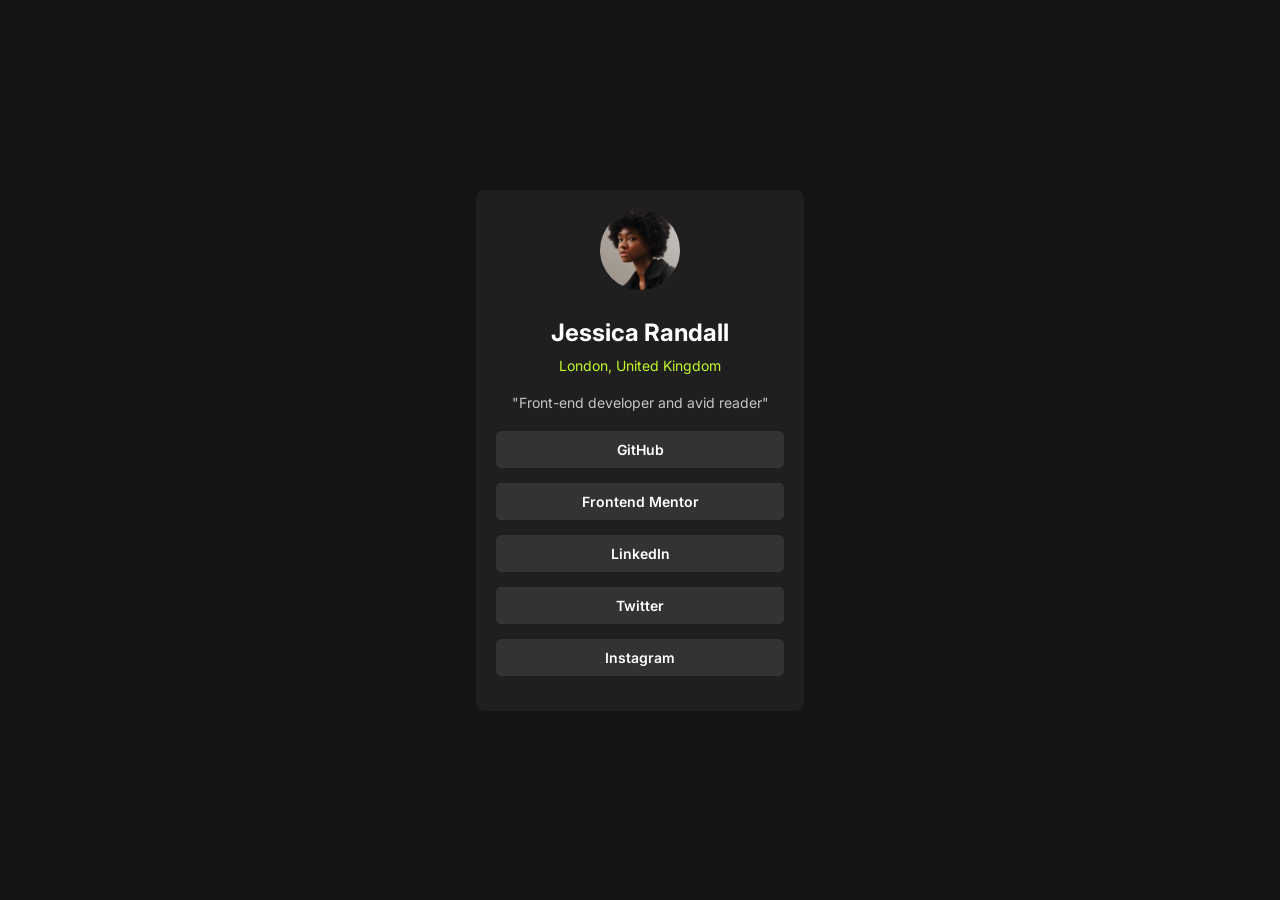
==== 01-social-links-profile-card/index.html @ 796c728e "finalized project 01 and prepared for deployment" ====
<!DOCTYPE html>
<html lang="en">
<head>
    <meta charset="UTF-8">
    <meta name="viewport" content="width=device-width, initial-scale=1.0">
    <title>Social Links Profile</title>
    <link rel="stylesheet" href="social-links-profile.css">
    <link rel="preconnect" href="https://fonts.googleapis.com">
    <link rel="preconnect" href="https://fonts.gstatic.com" crossorigin>
    <link href="https://fonts.googleapis.com/css2?family=Inter:ital,opsz,wght@0,14..32,100..900;1,14..32,100..900&display=swap" rel="stylesheet">
</head>
<body>
    <div class="main_container">
        <div class="social_profile_card">
            <img src="./assets/avatar-jessica.jpeg" alt="profile picture" class="avatar">
            <figcaption>
                <h2>Jessica Randall</h2>
                <p class="location">London, United Kingdom</p>
                <p class="bio">"Front-end developer and avid reader"</p>
            </figcaption>
            <ul class="social_links">
                <li class="link"><a href="https://github.com/" target="_blank">GitHub</a></li>
                <li class="link"><a href="https://github.com/frontendmentorio" target="_blank">Frontend Mentor</a></li>
                <li class="link"><a href="https://www.linkedin.com/" target="_blank">LinkedIn</a></li>
                <li class="link"><a href="https://x.com/" target="_blank">Twitter</a></li>
                <li class="link"><a href="https://www.instagram.com/" target="_blank">Instagram</a></li>
            </ul>
        </div>
    </div>
</body>
</html>
---- 01-social-links-profile-card/social-links-profile.css ----
*, *::before, *::after {
    box-sizing: border-box;
    margin: 0;
    padding: 0;
}

:root {
    --green: hsl(75, 94%, 57%);
    --white: hsl(0, 0%, 100%);
    --bg-card-link-color: hsl(0, 0%, 20%);
    --bg-card-color: hsl(0, 0%, 12%);
    --bg-color: hsl(0, 0%, 8%);
    }

body {
    min-height: 100vh;
    font-family: "Inter", sans-serif;
}

.main_container {
    display: flex;
    justify-content: center;
    align-items: center;
    background-color: var(--bg-color);
    min-height: 100vh; 
}

.social_profile_card {
    background-color: var(--bg-card-color);
    text-align: center;
    border-radius: 8px;
}

.avatar {
    width: 80px;
    border-radius: 50%; 
    object-fit: cover;
}


h2 {
    font-weight: 700;
    color: var(--white);
    margin-bottom: 5px;

}

.social_profile_card img {
    margin-bottom: 1.5rem;
}

figcaption p:first-of-type {
    color: var(--green);
    margin: 10px;
}

p {
    font-size: 14px;
    color: hsl(0, 0%, 100%, 0.75);
    margin: 20px 0px;  
}

.social_links {
    list-style-type: none;
    padding: 0;
    margin: 0;
}

.social_links li {
    min-width: 18rem;
    margin-bottom: 15px;
}

.social_links a {
    text-decoration: none;
    font-size: 14px;
    font-weight: 600;
    display: block;
    width: 100%; 
    padding: 10px 0;
    background-color: var(--bg-card-link-color);
    color: var(--white);
    border-radius: 5px; 
    transition: background-color 0.3s ease;
}

.social_links .link a:hover,
.social-links .link a:focus 
.social-links .link a:active {
    background-color: var(--green);
    color: var(--bg-card-link-color);
    outline: 2px solid var(--green);
}

@media (min-width: 375px) {
    .social_profile_card {
        padding: 20px;
    }

    .social_links li {
        min-width: none;
        margin-bottom: 15px;
    }
}

@media (min-width: 1440px) {
    .social_profile_card {
        padding: 40px;
    }
}
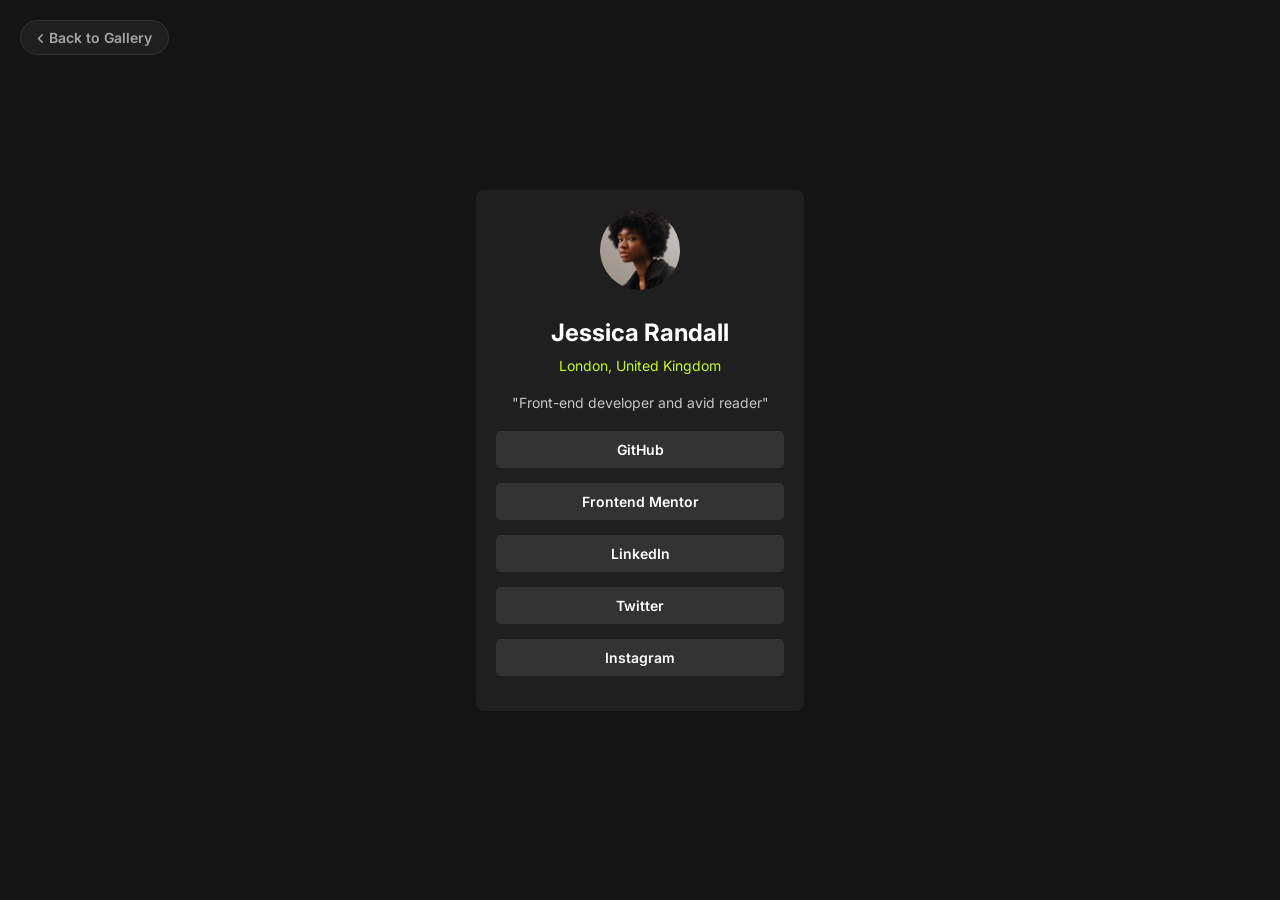
==== commit d5b8ac43: "feat: added font awesome icons and back-to-gallery navigation styling" ====
--- a/01-social-links-profile-card/index.html
+++ b/01-social-links-profile-card/index.html
@@ -8,9 +8,14 @@
     <link rel="preconnect" href="https://fonts.googleapis.com">
     <link rel="preconnect" href="https://fonts.gstatic.com" crossorigin>
     <link href="https://fonts.googleapis.com/css2?family=Inter:ital,opsz,wght@0,14..32,100..900;1,14..32,100..900&display=swap" rel="stylesheet">
+    <link rel="stylesheet" href="https://cdnjs.cloudflare.com/ajax/libs/font-awesome/6.5.1/css/all.min.css">
 </head>
 <body>
     <div class="main_container">
+        <a href="../index.html" class="back-home">
+            <i class="fa-solid fa-angle-left"></i>
+            Back to Gallery
+        </a>
         <div class="social_profile_card">
             <img src="./assets/avatar-jessica.jpeg" alt="profile picture" class="avatar">
             <figcaption>
--- a/01-social-links-profile-card/social-links-profile.css
+++ b/01-social-links-profile-card/social-links-profile.css
@@ -15,6 +15,37 @@
 body {
     min-height: 100vh;
     font-family: "Inter", sans-serif;
+}
+
+.back-home {
+    position: fixed;
+    top: 20px;
+    left: 20px;
+    z-index: 100;
+    text-decoration: none;
+    color: hsl(0, 0%, 100%, 0.6);
+    font-size: 14px;
+    font-weight: 600;
+    padding: 8px 16px;
+    background-color: hsl(0, 0%, 12%);
+    border: 1px solid var(--bg-card-link-color);
+    border-radius: 50px;
+    transition: all 0.3s ease;
+}
+
+.back-home i {
+    font-size: 12px; 
+    transition: transform 0.3s ease;
+}
+
+.back-home:hover {
+    color: hsl(75, 94%, 57%);
+    border-color: hsl(75, 94%, 57%);
+    background-color: hsl(0, 0%, 18%);
+}
+
+.back-home:hover i {
+    transform: translateX(-3px); 
 }
 
 .main_container {
@@ -85,7 +116,7 @@
 }
 
 .social_links .link a:hover,
-.social-links .link a:focus 
+.social-links .link a:focus, 
 .social-links .link a:active {
     background-color: var(--green);
     color: var(--bg-card-link-color);
